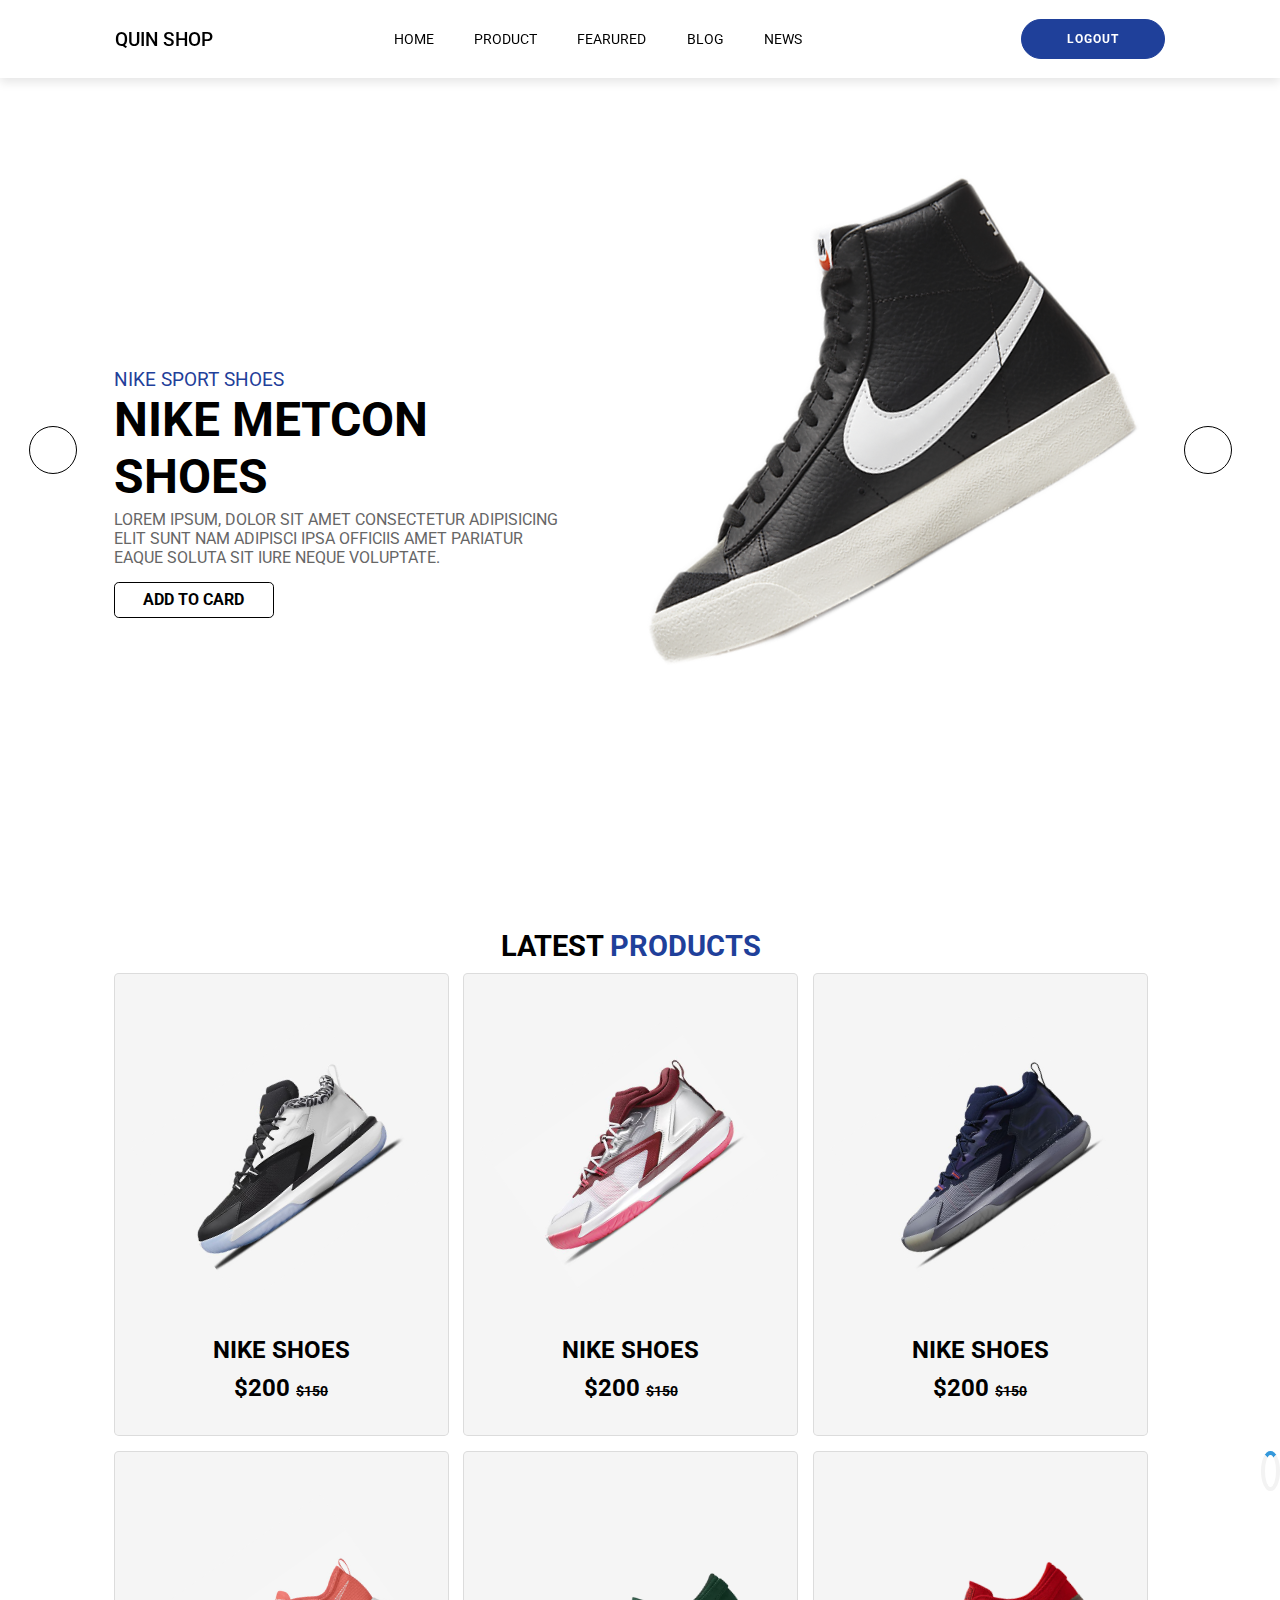
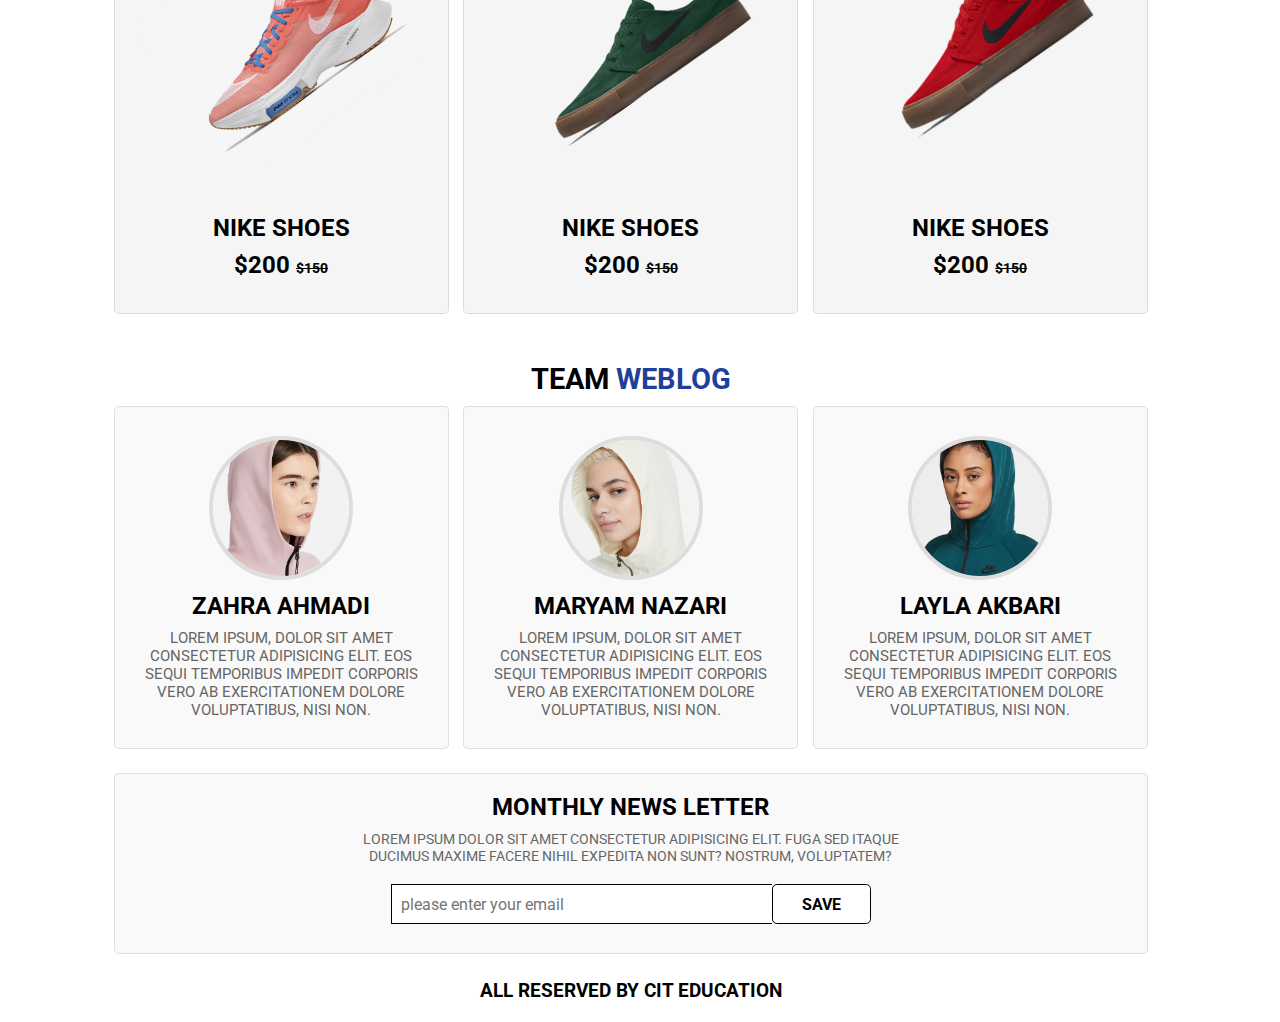
==== index.html @ 7701c4e4 "first commit js app" ====
<!DOCTYPE html>
<html lang="en">
  <head>
    <meta charset="UTF-8" />
    <meta name="viewport" content="width=device-width, initial-scale=1.0" />
    <link rel="stylesheet" href="./styles/index.css" />
    <link
      rel="stylesheet"
      href="https://cdnjs.cloudflare.com/ajax/libs/font-awesome/6.5.0/css/all.min.css"
      integrity="sha512-Avb2QiuDEEvB4bZJYdft2mNjVShBftLdPG8FJ0V7irTLQ8Uo0qcPxh4Plq7G5tGm0rU+1SPhVotteLpBERwTkw=="
      crossorigin="anonymous"
      referrerpolicy="no-referrer"
    />
    <title>Document</title>
  </head>
  <body>
    <div class="container">
      <!-- Header -->

      <header>
        <div id="menu-bar" class="fa fa-bars"></div>
        <a href="#" class="logo">QUIN SHOP</a>
        <nav class="navbar">
          <a href="#home">Home</a>
          <a href="#product">Product</a>
          <a href="#fearured">Fearured</a>
          <a href="#blog">blog</a>
          <a href="#news">news</a>
        </nav>
        <div class="user">
          <p class="username"></p>
          <button>Logout</button>
        </div>
      </header>

      <!-- Slider -->

      <section class="home" id="home">
        <div class="slide-container active">
          <div class="slide">
            <div class="content">
              <span>Nike Sport Shoes</span>
              <h3>Nike Metcon Shoes</h3>
              <p>
                Lorem ipsum, dolor sit amet consectetur adipisicing elit Sunt
                nam adipisci ipsa officiis Amet pariatur eaque soluta sit iure
                neque voluptate.
              </p>
              <a href="#" class="btn">add to card</a>
            </div>
            <div class="image">
              <img src="img/slide/1.png" class="shoe" alt="shoe" />
            </div>
          </div>
        </div>
        <div class="slide-container">
          <div class="slide">
            <div class="content">
              <span>Nike Sport Shoes</span>
              <h3>Nike Metcon Shoes</h3>
              <p>
                Lorem ipsum, dolor sit amet consectetur adipisicing elit Sunt
                nam adipisci ipsa officiis Amet pariatur eaque soluta sit iure
                neque voluptate.
              </p>
              <a href="#" class="btn">add to card</a>
            </div>
            <div class="image">
              <img src="img/slide/2.png" class="shoe" alt="shoe" />
            </div>
          </div>
        </div>
        <div class="slide-container">
          <div class="slide">
            <div class="content">
              <span>Nike Sport Shoes</span>
              <h3>Nike Metcon Shoes</h3>
              <p>
                Lorem ipsum, dolor sit amet consectetur adipisicing elit Sunt
                nam adipisci ipsa officiis Amet pariatur eaque soluta sit iure
                neque voluptate.
              </p>
              <a href="#" class="btn">add to card</a>
            </div>
            <div class="image">
              <img src="img/slide/3.png" class="shoe" alt="shoe" />
            </div>
          </div>
        </div>
        <div class="slide-container">
          <div class="slide">
            <div class="content">
              <span>Nike Sport Shoes</span>
              <h3>Nike Metcon Shoes</h3>
              <p>
                Lorem ipsum, dolor sit amet consectetur adipisicing elit Sunt
                nam adipisci ipsa officiis Amet pariatur eaque soluta sit iure
                neque voluptate.
              </p>
              <a href="#" class="btn">add to card</a>
            </div>
            <div class="image">
              <img src="img/slide/4.png" class="shoe" alt="shoe" />
            </div>
          </div>
        </div>

        <div id="prev" class="fa fa-angle-left" onclick="prev();"></div>
        <div id="next" class="fa fa-angle-right" onclick="next();"></div>
      </section>

      <!-- Product -->

      <section class="product" id="product">
        <h1 class="heading">latest <span>Products</span></h1>
        <div class="box-container">
          <div class="box">
            <div class="icons">
              <a href="#" class="fa fa-heart"></a>
              <a href="#" class="fa fa-share"></a>
              <a href="#" class="fa fa-eye"></a>
            </div>
            <div class="content">
              <img src="img/product4/1.jpg" alt="" />
              <h3>Nike Shoes</h3>
              <div class="price">$200 <span>$150</span></div>
              <div class="stars">
                <i class="fa fa-star"></i>
                <i class="fa fa-star"></i>
                <i class="fa fa-star"></i>
                <i class="fa fa-star"></i>
                <i class="fa fa-star"></i>
              </div>
            </div>
          </div>
          <div class="box">
            <div class="icons">
              <a href="#" class="fa fa-heart"></a>
              <a href="#" class="fa fa-share"></a>
              <a href="#" class="fa fa-eye"></a>
            </div>
            <div class="content">
              <img src="img/product4/2.jpg" alt="" />
              <h3>Nike Shoes</h3>
              <div class="price">$200 <span>$150</span></div>
              <div class="stars">
                <i class="fa fa-star"></i>
                <i class="fa fa-star"></i>
                <i class="fa fa-star"></i>
                <i class="fa fa-star"></i>
                <i class="fa fa-star"></i>
              </div>
            </div>
          </div>
          <div class="box">
            <div class="icons">
              <a href="#" class="fa fa-heart"></a>
              <a href="#" class="fa fa-share"></a>
              <a href="#" class="fa fa-eye"></a>
            </div>
            <div class="content">
              <img src="img/product4/3.jpg" alt="" />
              <h3>Nike Shoes</h3>
              <div class="price">$200 <span>$150</span></div>
              <div class="stars">
                <i class="fa fa-star"></i>
                <i class="fa fa-star"></i>
                <i class="fa fa-star"></i>
                <i class="fa fa-star"></i>
                <i class="fa fa-star"></i>
              </div>
            </div>
          </div>
          <div class="box">
            <div class="icons">
              <a href="#" class="fa fa-heart"></a>
              <a href="#" class="fa fa-share"></a>
              <a href="#" class="fa fa-eye"></a>
            </div>
            <div class="content">
              <img src="img/product4/5.jpg" alt="" />
              <h3>Nike Shoes</h3>
              <div class="price">$200 <span>$150</span></div>
              <div class="stars">
                <i class="fa fa-star"></i>
                <i class="fa fa-star"></i>
                <i class="fa fa-star"></i>
                <i class="fa fa-star"></i>
                <i class="fa fa-star"></i>
              </div>
            </div>
          </div>
          <div class="box">
            <div class="icons">
              <a href="#" class="fa fa-heart"></a>
              <a href="#" class="fa fa-share"></a>
              <a href="#" class="fa fa-eye"></a>
            </div>
            <div class="content">
              <img src="img/product4/7.png" alt="" />
              <h3>Nike Shoes</h3>
              <div class="price">$200 <span>$150</span></div>
              <div class="stars">
                <i class="fa fa-star"></i>
                <i class="fa fa-star"></i>
                <i class="fa fa-star"></i>
                <i class="fa fa-star"></i>
                <i class="fa fa-star"></i>
              </div>
            </div>
          </div>
          <div class="box">
            <div class="icons">
              <a href="#" class="fa fa-heart"></a>
              <a href="#" class="fa fa-share"></a>
              <a href="#" class="fa fa-eye"></a>
            </div>
            <div class="content">
              <img src="img/product4/8.png" alt="" />
              <h3>Nike Shoes</h3>
              <div class="price">$200 <span>$150</span></div>
              <div class="stars">
                <i class="fa fa-star"></i>
                <i class="fa fa-star"></i>
                <i class="fa fa-star"></i>
                <i class="fa fa-star"></i>
                <i class="fa fa-star"></i>
              </div>
            </div>
          </div>
        </div>
      </section>

      <!-- Blog -->

      <section class="blog" id="blog">
        <h1 class="heading">Team <span>Weblog</span></h1>
        <div class="box-container">
          <div class="box">
            <img src="img/team/1.png" alt="" />
            <h3>Zahra Ahmadi</h3>
            <p>
              Lorem ipsum, dolor sit amet consectetur adipisicing elit. Eos
              sequi temporibus impedit corporis vero ab exercitationem dolore
              voluptatibus, nisi non.
            </p>
            <div class="stars">
              <i class="fa fa-star"></i>
              <i class="fa fa-star"></i>
              <i class="fa fa-star"></i>
              <i class="fa fa-star"></i>
              <i class="fa fa fa-star"></i>
            </div>
          </div>
          <div class="box">
            <img src="img/team/2.png" alt="" />
            <h3>Maryam Nazari</h3>
            <p>
              Lorem ipsum, dolor sit amet consectetur adipisicing elit. Eos
              sequi temporibus impedit corporis vero ab exercitationem dolore
              voluptatibus, nisi non.
            </p>
            <div class="stars">
              <i class="fa fa-star"></i>
              <i class="fa fa-star"></i>
              <i class="fa fa-star"></i>
              <i class="fa fa-star"></i>
              <i class="fa fa fa-star-half-o"></i>
            </div>
          </div>
          <div class="box">
            <img src="img/team/3.png" alt="" />
            <h3>Layla Akbari</h3>
            <p>
              Lorem ipsum, dolor sit amet consectetur adipisicing elit. Eos
              sequi temporibus impedit corporis vero ab exercitationem dolore
              voluptatibus, nisi non.
            </p>
            <div class="stars">
              <i class="fa fa-star"></i>
              <i class="fa fa-star"></i>
              <i class="fa fa-star"></i>
              <i class="fa fa-star-o"></i>
              <i class="fa fa fa-star-half-o"></i>
            </div>
          </div>
        </div>
      </section>

      <!-- news -->

      <section class="news" id="news">
        <div class="content">
          <h3>monthly news letter</h3>
          <p>
            Lorem ipsum dolor sit amet consectetur adipisicing elit. Fuga sed
            itaque ducimus maxime facere nihil expedita non sunt? Nostrum,
            voluptatem?
          </p>
          <form action="">
            <input
              type="email"
              placeholder="please enter your email"
              class="email"
            />
            <input type="submit" value="save" class="btn" />
          </form>
        </div>
      </section>

      <!-- cridet -->

      <section class="cridet" id="cridet">
        <div class="box">
          <h3>all reserved by CIT EDUCATION</h3>
        </div>
      </section>
    </div>

    <div class="loader"></div>

    <!-- <script src="/js/index.js"></script> -->
  </body>
</html>
---- styles/index.css ----
@import url('https://fonts.googleapis.com/css2?family=Roboto:ital,wght@0,300;0,400;1,100;1,300;1,400&display=swap');

* {
    font-family: 'Roboto', sans-serif;
    margin: 0;
    padding: 0;
    box-sizing: border-box;
    outline: none;
    border: none;
    text-decoration: none;
    text-transform: uppercase;
    transition: all .2s linear;
}

html {
    font-size: 60%;
    scroll-padding-top: 6rem;
    scroll-behavior: smooth;
}

body {
    display: flex;
    justify-content: center;
    align-items: center;
}

/* Header */

header {
    position: fixed;
    top: 0;
    left: 0;
    right: 0;
    z-index: 1000;
    background: #fff;
    padding: 2rem 9%;
    display: flex;
    align-items: center;
    justify-content: space-between;
    box-shadow: 0 .5rem 1rem rgba(0, 0, 0, .1);
}

header .logo {
    font-size: 2rem;
    color: #000;
    font-weight: 500;
}

header .navbar a {
    font-size: 1.5rem;
    color: #000;
    margin: 0 2rem;
}

header .navbar a:hover {
    color: #1f409a;
}

header .icons a {
    font-size: 2rem;
    color: #000;
    margin-left: 1.5rem;
}

header .icons a:hover {
    color: #1f409a;
}

header .user {
    display: flex;
    align-items: center;
}

header .user .username {
    font-size: 1.5rem;
    color: #000;
    margin: 0 2rem;
}

header .user button {
    border-radius: 20px;
    border: 1px solid #1f409a;
    background-color: #1f409a;
    color: #FFFFFF;
    font-size: 12px;
    font-weight: bold;
    padding: 12px 45px;
    letter-spacing: 1px;
    text-transform: uppercase;
    transition: transform 80ms ease-in;
}

header .user button:hover {
    background-color: transparent;
    border-color: #1f409a;
    color: #000;
}

div#menu-bar {
    font-size: 2rem;
    padding: .5rem 1rem;
    border: .1rem solid #000;
    color: #000;
    border-radius: .3rem;
    cursor: pointer;
    display: none;
}

/*  Slider */

section {
    padding: 2rem 9%;
}

.home {
    padding: 0;
    position: relative;
}

.home .slide-container .slide {
    min-height: 100vh;
    display: flex;
    align-items: center;
    flex-wrap: wrap;
    gap: 1.5rem;
    padding: 0 9%;
    padding-top: 9rem;
}

.home .slide-container .slide .content {
    flex: 1 1 40rem;
    animation: slideContent .3s linear 1s backwards;
}

@keyframes slideContent {
    0% {
        opacity: 0;
        transform: translateX(-10rem);
    }
}

.home .slide-container .slide .image {
    flex: 1 1 50rem;
    padding-bottom: 15rem;
    position: relative;
    z-index: 0;
}

.home .slide-container .slide .image .shoe {
    width: 100%;
    transform: rotate(-10deg);
    animation: shoe .3s linear;
}

@keyframes shoe {
    0% {
        transform: rotate(0deg) scale(.5);
    }
}

.home .slide-container .slide .content span {
    font-size: 2rem;
    color: #1f409a;
}

.home .slide-container .slide .content h3 {
    font-size: 5rem;
    color: #000;
}

.home .slide-container .slide .content p {
    font-size: 1.7rem;
    color: #666;
    padding: .5rem 0;
}

.btn {
    display: inline-block;
    margin-top: 1rem;
    border-radius: .5rem;
    border: .2rem solid #000;
    font-weight: bolder;
    font-size: 1.7rem;
    color: #000;
    cursor: pointer;
    background: #fff;
    padding: .8rem 3rem;
}

.home .slide-container {
    display: none;
}

.home .slide-container.active {
    display: block;
}

.home #prev,
.home #next {
    position: absolute;
    top: 50%;
    transform: translateY(-50%);
    z-index: 100;
    height: 5rem;
    width: 5rem;
    line-height: 5.5rem;
    font-size: 2rem;
    color: #000;
    border: .2rem solid #000;
    border-radius: 50%;
    text-align: center;
    cursor: pointer;
}

.home #prev:hover,
.home #next:hover {
    color: #fff;
    background: orangered;
}

.home #prev {
    left: 3rem;
}

.home #next {
    right: 3rem;
}

/*  Product */

.heading {
    text-align: center;
    font-size: 3rem;
    padding: 10px;
    font-weight: bolder;
    text-transform: uppercase;
}

.heading span {
    color: #1f409a;
}

.product .box-container {
    display: flex;
    flex-wrap: wrap;
    gap: 1.5rem;
}

.product .box-container .box {
    border: .1rem solid rgba(0, 0, 0, .1);
    border-radius: .5rem;
    text-align: center;
    position: relative;
    overflow: hidden;
    background: #f5f5f5;
    flex: 1 1 30rem;
}

.product .box-container .content {
    padding: 1.5rem;
}

.product .box-container .box img {
    height: 20rem;
    transform: rotate(-35deg);
    margin: 8rem 2rem;
}

.product .box-container .box:hover img {
    transform: rotate(-35deg) scale(1.2);
}

.product .box-container .box .icons {
    display: flex;
    flex-flow: column;
    position: absolute;
    top: .5rem;
    left: 1rem;
}

.product .box-container .box .icons a {
    height: 4.5rem;
    width: 5rem;
    line-height: 4.5rem;
    font-size: 2rem;
    color: #000;
    border: .1rem solid #000;
    border-radius: .5rem;
    background: #fff;
    margin-top: .5rem;
}

.product .box-container .box .icons {
    display: flex;
    flex-flow: column;
    position: absolute;
    top: .5rem;
    left: -10rem;
}

.product .box-container .box:hover .icons {
    left: 1rem;
}

.product .box-container .box .icons a:hover {
    color: orangered;
    color: #fff;
}

.product .box-container .box .content h3 {
    color: #000;
    font-size: 2.5rem;
}

.product .box-container .box .content .price {
    color: #000;
    font-size: 2.5rem;
    font-weight: bolder;
    padding: 1rem 0;
}

.product .box-container .box .content .price span {
    color: #000;
    font-size: 1.5rem;
    text-decoration: line-through;
}

.product .box-container .box .content .stars {
    padding-bottom: 1rem;
}

.product .box-container .box .content .stars i {
    font-size: 1.7rem;
    color: #1f409a;
}

/* blog */

.featured .row {
    display: flex;
    flex-wrap: wrap;
    gap: 1.5rem;
    border: .1rem solid rgba(0, 0, 0, .1);
    border-radius: .5rem;
    background: #f9f9f9;
    padding: 2rem;
    align-items: center;
    margin: 1.5rem 0;
}

.featured .row .content {
    flex: 1 1 40rem;
}

.featured .row .image-container {
    display: flex;
    gap: 1.5rem;
    align-items: center;
    flex: 1 1 50rem;
}

.featured .row .image-container .small-image {
    width: 20%;
}

.featured .row .image-container .big-image {
    width: 80%;
    padding: 1rem;
}

.featured .row .image-container .small-image img {
    width: 100%;
    padding: 1rem;
    border: .1rem solid rgba(0, 0, 0, .1);
    cursor: pointer;
}

.featured .row .image-container .small-image img:hover {
    background: #ccc;
}

.featured .row .image-container .big-image img {
    width: 100%;
}

.featured .row .image-container .big-image img:hover {
    transform: scale(1.05);
}

.featured .row .content h3 {
    font-size: 2.5rem;
    color: #000;
}

.featured .row .content .stars i {
    font-size: 1.7rem;
    color: orange;
    padding: .5rem 0;
}

.featured .row .content p {
    font-size: 1.5rem;
    color: #666;
    padding: 1rem 0;
}

.featured .row .content .price {
    font-size: 2.5rem;
    color: #000;
    font-weight: bolder;
}

.featured .row .content .price span {
    font-size: 1.5rem;
    color: orange;
    text-decoration: line-through;
}

.blog .box-container {
    display: flex;
    flex-wrap: wrap;
    gap: 1.5rem;
}

.blog .box-container .box {
    flex: 1 1 30rem;
    text-align: center;
    border: .1rem solid rgba(0, 0, 0, .1);
    border-radius: .5rem;
    background: #f9f9f9;
    padding: 2rem;
}

.blog .box-container .box img {
    border-radius: 50%;
    object-fit: cover;
    height: 15rem;
    width: 15rem;
    margin: 1rem 0;
    border: 4px solid #ddd;
}

.blog .box-container .box img:hover {
    transform: scale(1.2);
}

.blog .box-container .box h3 {
    font-size: 2.5rem;
    color: #000;
}

.blog .box-container .box p {
    font-size: 1.6rem;
    color: #666;
    padding: 1rem 0;
}

.blog .box-container .box .stars i {
    color: #1f409a;
    font-size: 2rem;
}

/* news  */

.news {
    padding-top: .5rem;
    padding-bottom: .5rem;
}

.news .content {
    text-align: center;
    border: .1rem solid rgba(0, 0, 0, .1);
    border-radius: .5rem;
    background: #f9f9f9;
    padding: 2rem;
}

.news .content h3 {
    font-size: 2.5rem;
    color: #000;
}

.news .content p {
    font-size: 1.5rem;
    color: #666;
    margin: 1rem auto;
    max-width: 60rem;
}

.news .content form {
    margin: 1rem auto;
    max-width: 50rem;
    display: flex;
}

.news .content form .email {
    width: 100%;
    font-size: 1.7rem;
    text-transform: none;
    color: #333;
    padding: 1rem;
    border: .2rem solid #000;
    border-right: none;
    margin-top: 1rem;
}

.news .content form .btn {
    border-radius: none;
}

/*  cridet  */

.cridet .box {
    padding: .1rem;
    text-align: center;
}

.cridet .box h3 {
    font-size: 2rem;
}

/* Responsive  */

@media (max-width:920px) {
    header #menu-bar {
        display: block;
    }

    header .navbar {
        position: absolute;
        top: 100%;
        left: -120%;
        width: 100%;
        background: #eee;
        border-top: .1rem solid rgba(0, 0, 0, .1);
    }

    header .navbar a {
        font-size: 2rem;
        background: #fff;
        border: .1rem solid #000;
        border-radius: .5rem;
        padding: 1rem;
        margin: 1rem;
        display: block;
        text-align: center;
    }

    header .user .username {
        display: none;
    }

    header .user button {
        padding: 8px 30px
    }

    header .navbar.active {
        left: 0;
    }
}

/* loader */

.loader {
    border: 4px solid #f3f3f3;
    border-radius: 50%;
    border-top: 4px solid #3498db;
    width: 40px;
    height: 40px;
    animation: spin 2s linear infinite;
    margin-top: 25%;
}

@keyframes spin {
    0% {
        transform: rotate(0deg);
    }

    100% {
        transform: rotate(360deg);
    }
}
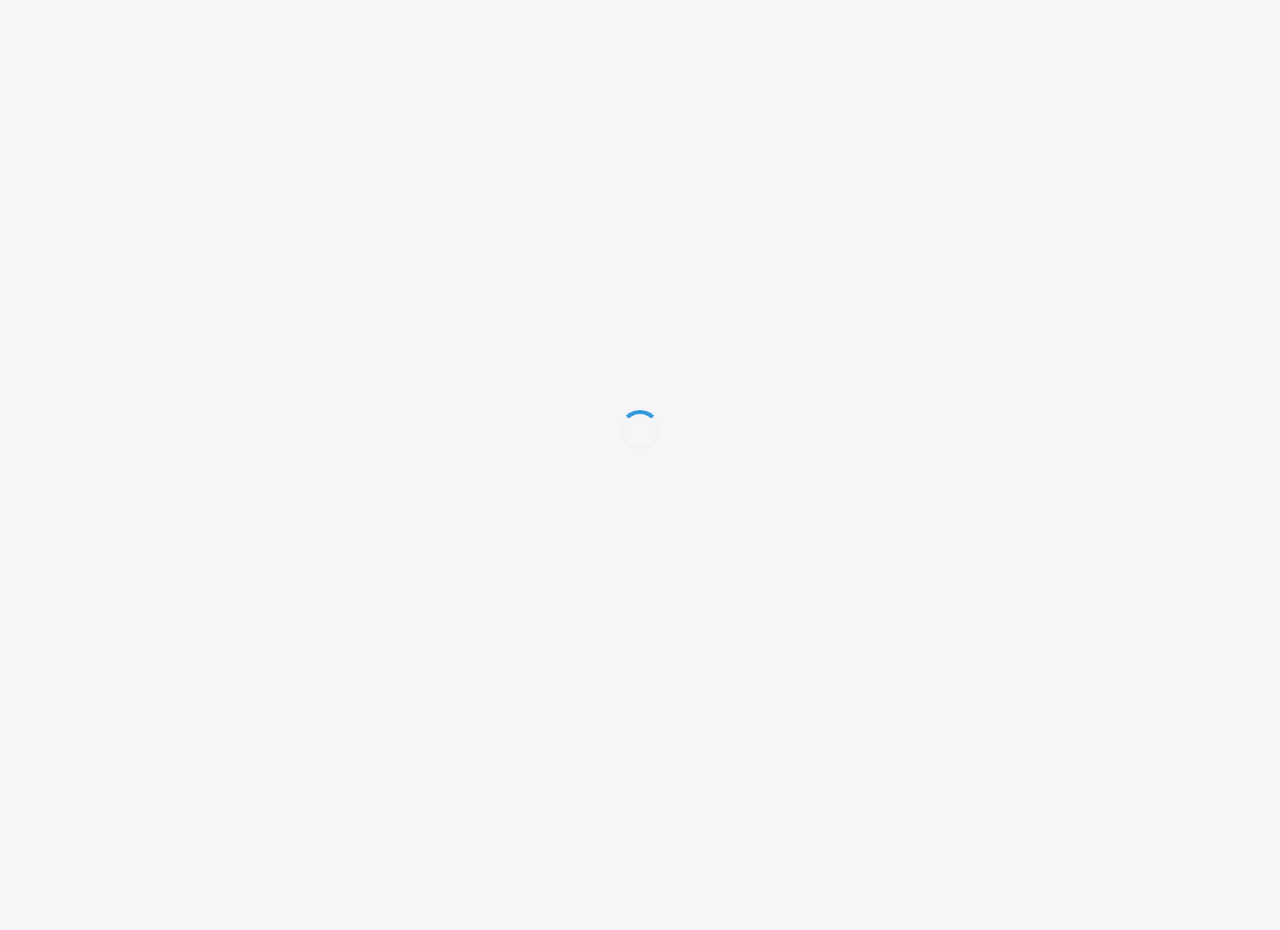
==== commit 0c20beaa: "multi user register" ====
--- a/index.html
+++ b/index.html
@@ -318,7 +318,6 @@
     </div>
 
     <div class="loader"></div>
-
-    <!-- <script src="/js/index.js"></script> -->
+    <script src="./Js/index.js"></script>
   </body>
 </html>
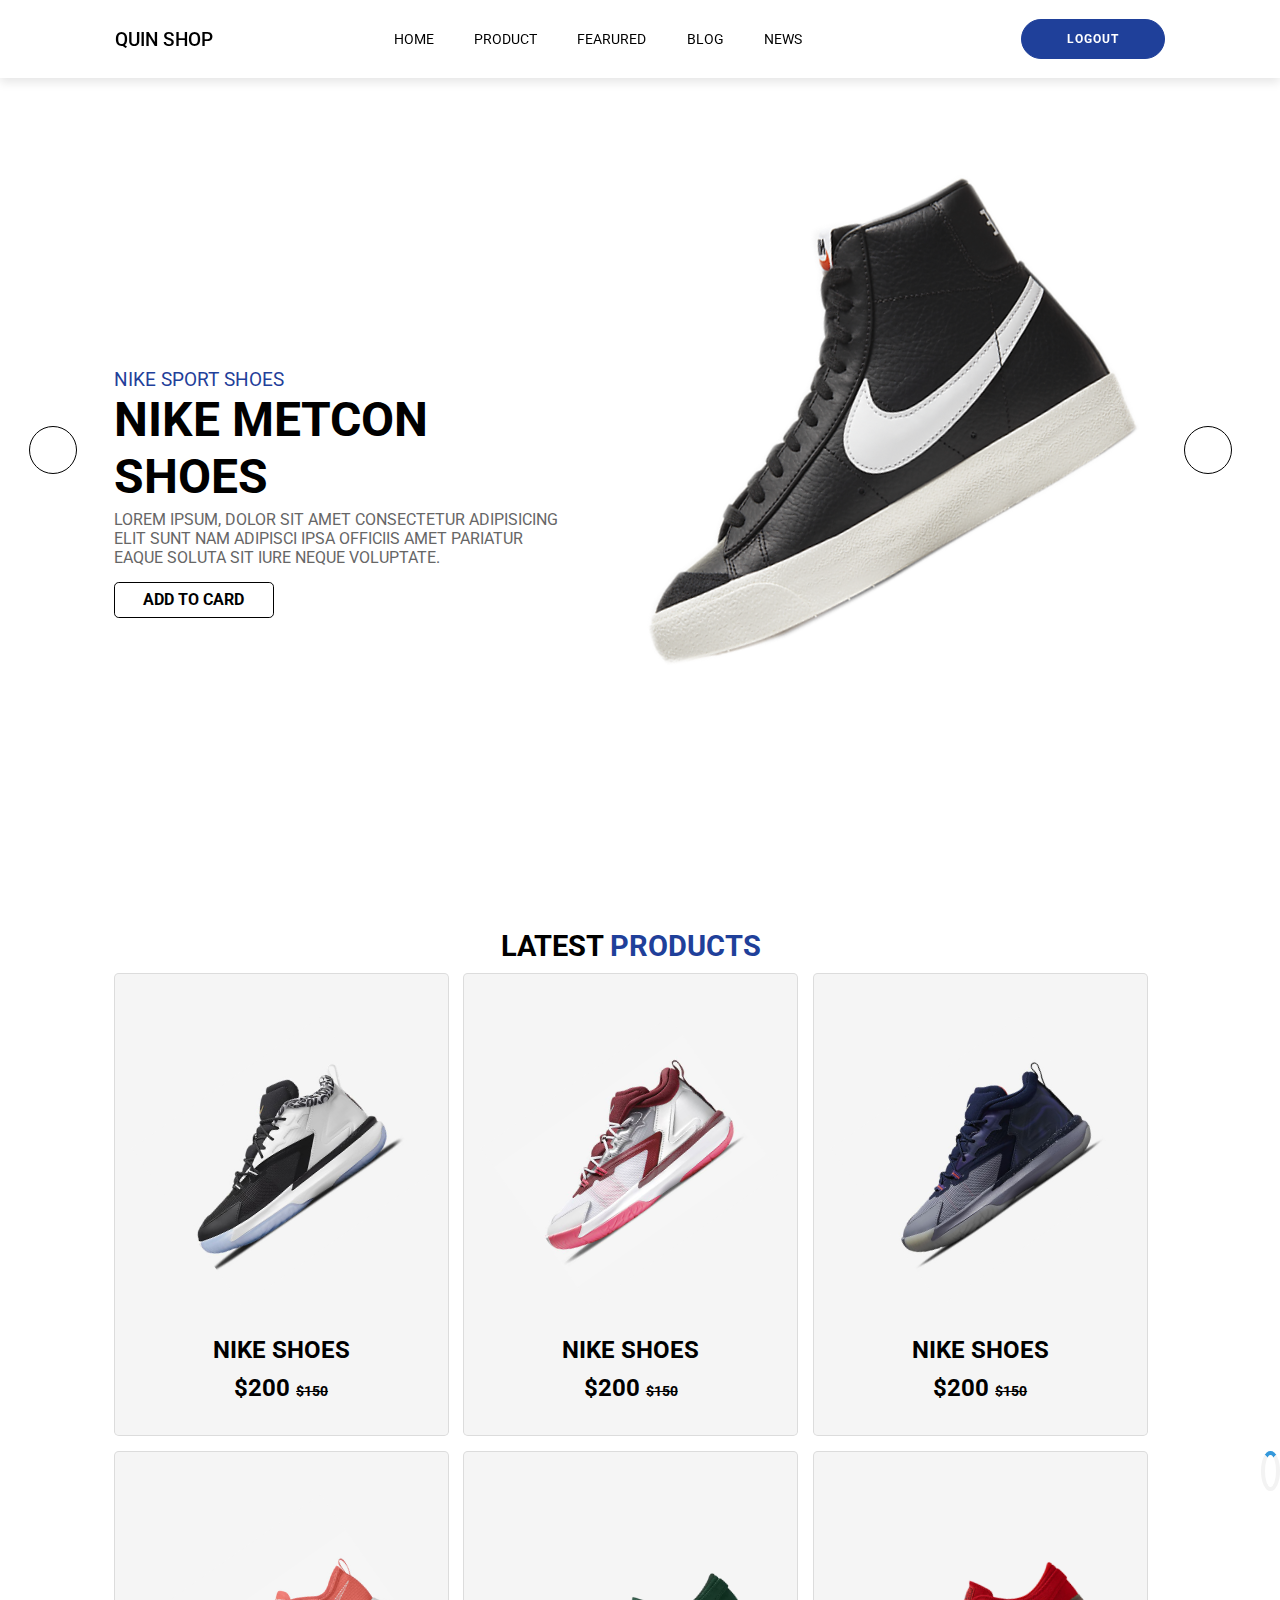
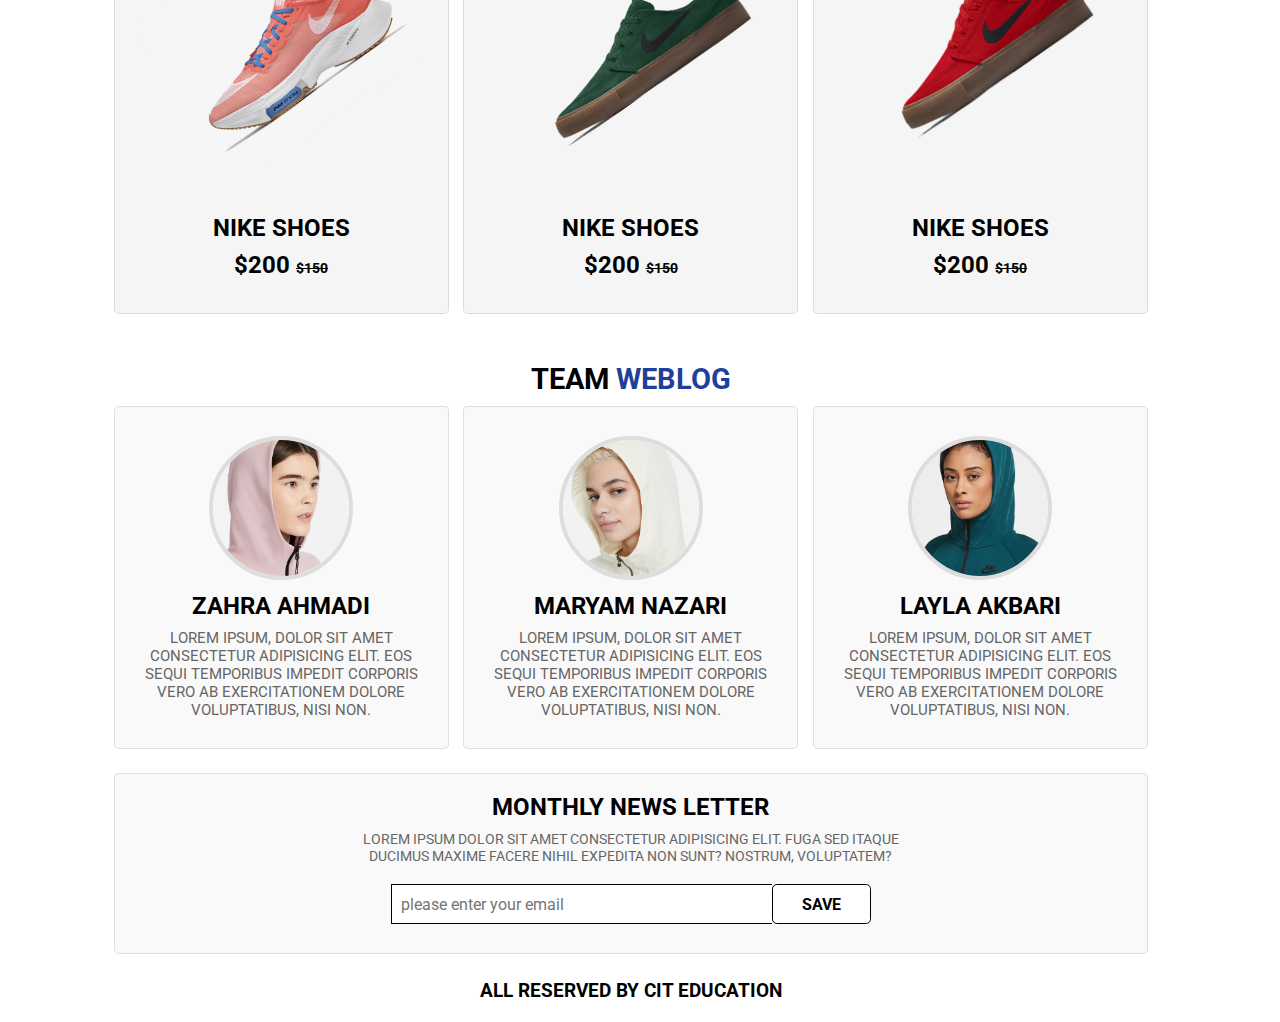
==== commit e39932c6: "slides and menu-bar" ====
--- a/index.html
+++ b/index.html
@@ -105,8 +105,8 @@
           </div>
         </div>
 
-        <div id="prev" class="fa fa-angle-left" onclick="prev();"></div>
-        <div id="next" class="fa fa-angle-right" onclick="next();"></div>
+        <div id="prev" class="fa fa-angle-left"></div>
+        <div id="next" class="fa fa-angle-right"></div>
       </section>
 
       <!-- Product -->
--- a/styles/index.css
+++ b/styles/index.css
@@ -1,582 +1,583 @@
-@import url('https://fonts.googleapis.com/css2?family=Roboto:ital,wght@0,300;0,400;1,100;1,300;1,400&display=swap');
+@import url("https://fonts.googleapis.com/css2?family=Roboto:ital,wght@0,300;0,400;1,100;1,300;1,400&display=swap");
 
 * {
-    font-family: 'Roboto', sans-serif;
-    margin: 0;
-    padding: 0;
-    box-sizing: border-box;
-    outline: none;
-    border: none;
-    text-decoration: none;
-    text-transform: uppercase;
-    transition: all .2s linear;
+  font-family: "Roboto", sans-serif;
+  margin: 0;
+  padding: 0;
+  box-sizing: border-box;
+  outline: none;
+  border: none;
+  text-decoration: none;
+  text-transform: uppercase;
+  transition: all 0.2s linear;
 }
 
 html {
-    font-size: 60%;
-    scroll-padding-top: 6rem;
-    scroll-behavior: smooth;
+  font-size: 60%;
+  scroll-padding-top: 6rem;
+  scroll-behavior: smooth;
 }
 
 body {
-    display: flex;
-    justify-content: center;
-    align-items: center;
+  display: flex;
+  justify-content: center;
+  align-items: center;
 }
 
 /* Header */
 
 header {
-    position: fixed;
-    top: 0;
-    left: 0;
-    right: 0;
-    z-index: 1000;
-    background: #fff;
-    padding: 2rem 9%;
-    display: flex;
-    align-items: center;
-    justify-content: space-between;
-    box-shadow: 0 .5rem 1rem rgba(0, 0, 0, .1);
+  position: fixed;
+  top: 0;
+  left: 0;
+  right: 0;
+  z-index: 1000;
+  background: #fff;
+  padding: 2rem 9%;
+  display: flex;
+  align-items: center;
+  justify-content: space-between;
+  box-shadow: 0 0.5rem 1rem rgba(0, 0, 0, 0.1);
 }
 
 header .logo {
-    font-size: 2rem;
-    color: #000;
-    font-weight: 500;
+  font-size: 2rem;
+  color: #000;
+  font-weight: 500;
 }
 
 header .navbar a {
-    font-size: 1.5rem;
-    color: #000;
-    margin: 0 2rem;
+  font-size: 1.5rem;
+  color: #000;
+  margin: 0 2rem;
 }
 
 header .navbar a:hover {
-    color: #1f409a;
+  color: #1f409a;
 }
 
 header .icons a {
-    font-size: 2rem;
-    color: #000;
-    margin-left: 1.5rem;
+  font-size: 2rem;
+  color: #000;
+  margin-left: 1.5rem;
 }
 
 header .icons a:hover {
-    color: #1f409a;
+  color: #1f409a;
 }
 
 header .user {
-    display: flex;
-    align-items: center;
+  display: flex;
+  align-items: center;
 }
 
 header .user .username {
-    font-size: 1.5rem;
-    color: #000;
-    margin: 0 2rem;
+  font-size: 1.5rem;
+  color: #000;
+  margin: 0 2rem;
 }
 
 header .user button {
-    border-radius: 20px;
-    border: 1px solid #1f409a;
-    background-color: #1f409a;
-    color: #FFFFFF;
-    font-size: 12px;
-    font-weight: bold;
-    padding: 12px 45px;
-    letter-spacing: 1px;
-    text-transform: uppercase;
-    transition: transform 80ms ease-in;
+  border-radius: 20px;
+  border: 1px solid #1f409a;
+  background-color: #1f409a;
+  color: #ffffff;
+  font-size: 12px;
+  font-weight: bold;
+  padding: 12px 45px;
+  letter-spacing: 1px;
+  text-transform: uppercase;
+  transition: transform 80ms ease-in;
 }
 
 header .user button:hover {
-    background-color: transparent;
-    border-color: #1f409a;
-    color: #000;
+  background-color: transparent;
+  border-color: #1f409a;
+  color: #000;
 }
 
 div#menu-bar {
-    font-size: 2rem;
-    padding: .5rem 1rem;
-    border: .1rem solid #000;
-    color: #000;
-    border-radius: .3rem;
-    cursor: pointer;
-    display: none;
+  font-size: 2rem;
+  padding: 0.5rem 1rem;
+  border: 0.1rem solid #000;
+  color: #000;
+  border-radius: 0.3rem;
+  cursor: pointer;
+  display: none;
 }
 
 /*  Slider */
 
 section {
-    padding: 2rem 9%;
+  padding: 2rem 9%;
 }
 
 .home {
-    padding: 0;
-    position: relative;
+  padding: 0;
+  position: relative;
 }
 
 .home .slide-container .slide {
-    min-height: 100vh;
-    display: flex;
-    align-items: center;
-    flex-wrap: wrap;
-    gap: 1.5rem;
-    padding: 0 9%;
-    padding-top: 9rem;
+  min-height: 100vh;
+  display: flex;
+  align-items: center;
+  flex-wrap: wrap;
+  gap: 1.5rem;
+  padding: 0 9%;
+  padding-top: 9rem;
 }
 
 .home .slide-container .slide .content {
-    flex: 1 1 40rem;
-    animation: slideContent .3s linear 1s backwards;
+  flex: 1 1 40rem;
+  animation: slideContent 0.3s linear 1s backwards;
 }
 
 @keyframes slideContent {
-    0% {
-        opacity: 0;
-        transform: translateX(-10rem);
-    }
+  0% {
+    opacity: 0;
+    transform: translateX(-10rem);
+  }
 }
 
 .home .slide-container .slide .image {
-    flex: 1 1 50rem;
-    padding-bottom: 15rem;
-    position: relative;
-    z-index: 0;
+  flex: 1 1 50rem;
+  padding-bottom: 15rem;
+  position: relative;
+  z-index: 0;
 }
 
 .home .slide-container .slide .image .shoe {
-    width: 100%;
-    transform: rotate(-10deg);
-    animation: shoe .3s linear;
+  width: 100%;
+  transform: rotate(-10deg);
+  animation: shoe 0.3s linear;
 }
 
 @keyframes shoe {
-    0% {
-        transform: rotate(0deg) scale(.5);
-    }
+  0% {
+    transform: rotate(0deg) scale(0.5);
+  }
 }
 
 .home .slide-container .slide .content span {
-    font-size: 2rem;
-    color: #1f409a;
+  font-size: 2rem;
+  color: #1f409a;
 }
 
 .home .slide-container .slide .content h3 {
-    font-size: 5rem;
-    color: #000;
+  font-size: 5rem;
+  color: #000;
 }
 
 .home .slide-container .slide .content p {
-    font-size: 1.7rem;
-    color: #666;
-    padding: .5rem 0;
+  font-size: 1.7rem;
+  color: #666;
+  padding: 0.5rem 0;
 }
 
 .btn {
-    display: inline-block;
-    margin-top: 1rem;
-    border-radius: .5rem;
-    border: .2rem solid #000;
-    font-weight: bolder;
-    font-size: 1.7rem;
-    color: #000;
-    cursor: pointer;
-    background: #fff;
-    padding: .8rem 3rem;
+  display: inline-block;
+  margin-top: 1rem;
+  border-radius: 0.5rem;
+  border: 0.2rem solid #000;
+  font-weight: bolder;
+  font-size: 1.7rem;
+  color: #000;
+  cursor: pointer;
+  background: #fff;
+  padding: 0.8rem 3rem;
 }
 
 .home .slide-container {
-    display: none;
+  display: none;
 }
 
 .home .slide-container.active {
-    display: block;
+  display: block;
 }
 
 .home #prev,
 .home #next {
-    position: absolute;
-    top: 50%;
-    transform: translateY(-50%);
-    z-index: 100;
-    height: 5rem;
-    width: 5rem;
-    line-height: 5.5rem;
-    font-size: 2rem;
-    color: #000;
-    border: .2rem solid #000;
-    border-radius: 50%;
-    text-align: center;
-    cursor: pointer;
+  position: absolute;
+  top: 50%;
+  transform: translateY(-50%);
+  z-index: 100;
+  height: 5rem;
+  width: 5rem;
+  line-height: 5.5rem;
+  font-size: 2rem;
+  color: #000;
+  border: 0.2rem solid #000;
+  border-radius: 50%;
+  text-align: center;
+  cursor: pointer;
 }
 
 .home #prev:hover,
 .home #next:hover {
-    color: #fff;
-    background: orangered;
+  color: #fff;
+  background: orangered;
 }
 
 .home #prev {
-    left: 3rem;
+  left: 3rem;
 }
 
 .home #next {
-    right: 3rem;
+  right: 3rem;
 }
 
 /*  Product */
 
 .heading {
+  text-align: center;
+  font-size: 3rem;
+  padding: 10px;
+  font-weight: bolder;
+  text-transform: uppercase;
+}
+
+.heading span {
+  color: #1f409a;
+}
+
+.product .box-container {
+  display: flex;
+  flex-wrap: wrap;
+  gap: 1.5rem;
+}
+
+.product .box-container .box {
+  border: 0.1rem solid rgba(0, 0, 0, 0.1);
+  border-radius: 0.5rem;
+  text-align: center;
+  position: relative;
+  overflow: hidden;
+  background: #f5f5f5;
+  flex: 1 1 30rem;
+}
+
+.product .box-container .content {
+  padding: 1.5rem;
+}
+
+.product .box-container .box img {
+  height: 20rem;
+  transform: rotate(-35deg);
+  margin: 8rem 2rem;
+}
+
+.product .box-container .box:hover img {
+  transform: rotate(-35deg) scale(1.2);
+}
+
+.product .box-container .box .icons {
+  display: flex;
+  flex-flow: column;
+  position: absolute;
+  top: 0.5rem;
+  left: 1rem;
+}
+
+.product .box-container .box .icons a {
+  height: 4.5rem;
+  width: 5rem;
+  line-height: 4.5rem;
+  font-size: 2rem;
+  color: #000;
+  border: 0.1rem solid #000;
+  border-radius: 0.5rem;
+  background: #fff;
+  margin-top: 0.5rem;
+}
+
+.product .box-container .box .icons {
+  display: flex;
+  flex-flow: column;
+  position: absolute;
+  top: 0.5rem;
+  left: -10rem;
+}
+
+.product .box-container .box:hover .icons {
+  left: 1rem;
+  z-index: 2;
+}
+
+.product .box-container .box .icons a:hover {
+  color: orangered;
+  color: #fff;
+}
+
+.product .box-container .box .content h3 {
+  color: #000;
+  font-size: 2.5rem;
+}
+
+.product .box-container .box .content .price {
+  color: #000;
+  font-size: 2.5rem;
+  font-weight: bolder;
+  padding: 1rem 0;
+}
+
+.product .box-container .box .content .price span {
+  color: #000;
+  font-size: 1.5rem;
+  text-decoration: line-through;
+}
+
+.product .box-container .box .content .stars {
+  padding-bottom: 1rem;
+}
+
+.product .box-container .box .content .stars i {
+  font-size: 1.7rem;
+  color: #1f409a;
+}
+
+/* blog */
+
+.featured .row {
+  display: flex;
+  flex-wrap: wrap;
+  gap: 1.5rem;
+  border: 0.1rem solid rgba(0, 0, 0, 0.1);
+  border-radius: 0.5rem;
+  background: #f9f9f9;
+  padding: 2rem;
+  align-items: center;
+  margin: 1.5rem 0;
+}
+
+.featured .row .content {
+  flex: 1 1 40rem;
+}
+
+.featured .row .image-container {
+  display: flex;
+  gap: 1.5rem;
+  align-items: center;
+  flex: 1 1 50rem;
+}
+
+.featured .row .image-container .small-image {
+  width: 20%;
+}
+
+.featured .row .image-container .big-image {
+  width: 80%;
+  padding: 1rem;
+}
+
+.featured .row .image-container .small-image img {
+  width: 100%;
+  padding: 1rem;
+  border: 0.1rem solid rgba(0, 0, 0, 0.1);
+  cursor: pointer;
+}
+
+.featured .row .image-container .small-image img:hover {
+  background: #ccc;
+}
+
+.featured .row .image-container .big-image img {
+  width: 100%;
+}
+
+.featured .row .image-container .big-image img:hover {
+  transform: scale(1.05);
+}
+
+.featured .row .content h3 {
+  font-size: 2.5rem;
+  color: #000;
+}
+
+.featured .row .content .stars i {
+  font-size: 1.7rem;
+  color: orange;
+  padding: 0.5rem 0;
+}
+
+.featured .row .content p {
+  font-size: 1.5rem;
+  color: #666;
+  padding: 1rem 0;
+}
+
+.featured .row .content .price {
+  font-size: 2.5rem;
+  color: #000;
+  font-weight: bolder;
+}
+
+.featured .row .content .price span {
+  font-size: 1.5rem;
+  color: orange;
+  text-decoration: line-through;
+}
+
+.blog .box-container {
+  display: flex;
+  flex-wrap: wrap;
+  gap: 1.5rem;
+}
+
+.blog .box-container .box {
+  flex: 1 1 30rem;
+  text-align: center;
+  border: 0.1rem solid rgba(0, 0, 0, 0.1);
+  border-radius: 0.5rem;
+  background: #f9f9f9;
+  padding: 2rem;
+}
+
+.blog .box-container .box img {
+  border-radius: 50%;
+  object-fit: cover;
+  height: 15rem;
+  width: 15rem;
+  margin: 1rem 0;
+  border: 4px solid #ddd;
+}
+
+.blog .box-container .box img:hover {
+  transform: scale(1.2);
+}
+
+.blog .box-container .box h3 {
+  font-size: 2.5rem;
+  color: #000;
+}
+
+.blog .box-container .box p {
+  font-size: 1.6rem;
+  color: #666;
+  padding: 1rem 0;
+}
+
+.blog .box-container .box .stars i {
+  color: #1f409a;
+  font-size: 2rem;
+}
+
+/* news  */
+
+.news {
+  padding-top: 0.5rem;
+  padding-bottom: 0.5rem;
+}
+
+.news .content {
+  text-align: center;
+  border: 0.1rem solid rgba(0, 0, 0, 0.1);
+  border-radius: 0.5rem;
+  background: #f9f9f9;
+  padding: 2rem;
+}
+
+.news .content h3 {
+  font-size: 2.5rem;
+  color: #000;
+}
+
+.news .content p {
+  font-size: 1.5rem;
+  color: #666;
+  margin: 1rem auto;
+  max-width: 60rem;
+}
+
+.news .content form {
+  margin: 1rem auto;
+  max-width: 50rem;
+  display: flex;
+}
+
+.news .content form .email {
+  width: 100%;
+  font-size: 1.7rem;
+  text-transform: none;
+  color: #333;
+  padding: 1rem;
+  border: 0.2rem solid #000;
+  border-right: none;
+  margin-top: 1rem;
+}
+
+.news .content form .btn {
+  border-radius: none;
+}
+
+/*  cridet  */
+
+.cridet .box {
+  padding: 0.1rem;
+  text-align: center;
+}
+
+.cridet .box h3 {
+  font-size: 2rem;
+}
+
+/* Responsive  */
+
+@media (max-width: 920px) {
+  header #menu-bar {
+    display: block;
+  }
+
+  header .navbar {
+    position: absolute;
+    top: 100%;
+    left: -120%;
+    width: 100%;
+    background: #eee;
+    border-top: 0.1rem solid rgba(0, 0, 0, 0.1);
+  }
+
+  header .navbar a {
+    font-size: 2rem;
+    background: #fff;
+    border: 0.1rem solid #000;
+    border-radius: 0.5rem;
+    padding: 1rem;
+    margin: 1rem;
+    display: block;
     text-align: center;
-    font-size: 3rem;
-    padding: 10px;
-    font-weight: bolder;
-    text-transform: uppercase;
-}
-
-.heading span {
-    color: #1f409a;
-}
-
-.product .box-container {
-    display: flex;
-    flex-wrap: wrap;
-    gap: 1.5rem;
-}
-
-.product .box-container .box {
-    border: .1rem solid rgba(0, 0, 0, .1);
-    border-radius: .5rem;
-    text-align: center;
-    position: relative;
-    overflow: hidden;
-    background: #f5f5f5;
-    flex: 1 1 30rem;
-}
-
-.product .box-container .content {
-    padding: 1.5rem;
-}
-
-.product .box-container .box img {
-    height: 20rem;
-    transform: rotate(-35deg);
-    margin: 8rem 2rem;
-}
-
-.product .box-container .box:hover img {
-    transform: rotate(-35deg) scale(1.2);
-}
-
-.product .box-container .box .icons {
-    display: flex;
-    flex-flow: column;
-    position: absolute;
-    top: .5rem;
-    left: 1rem;
-}
-
-.product .box-container .box .icons a {
-    height: 4.5rem;
-    width: 5rem;
-    line-height: 4.5rem;
-    font-size: 2rem;
-    color: #000;
-    border: .1rem solid #000;
-    border-radius: .5rem;
-    background: #fff;
-    margin-top: .5rem;
-}
-
-.product .box-container .box .icons {
-    display: flex;
-    flex-flow: column;
-    position: absolute;
-    top: .5rem;
-    left: -10rem;
-}
-
-.product .box-container .box:hover .icons {
-    left: 1rem;
-}
-
-.product .box-container .box .icons a:hover {
-    color: orangered;
-    color: #fff;
-}
-
-.product .box-container .box .content h3 {
-    color: #000;
-    font-size: 2.5rem;
-}
-
-.product .box-container .box .content .price {
-    color: #000;
-    font-size: 2.5rem;
-    font-weight: bolder;
-    padding: 1rem 0;
-}
-
-.product .box-container .box .content .price span {
-    color: #000;
-    font-size: 1.5rem;
-    text-decoration: line-through;
-}
-
-.product .box-container .box .content .stars {
-    padding-bottom: 1rem;
-}
-
-.product .box-container .box .content .stars i {
-    font-size: 1.7rem;
-    color: #1f409a;
-}
-
-/* blog */
-
-.featured .row {
-    display: flex;
-    flex-wrap: wrap;
-    gap: 1.5rem;
-    border: .1rem solid rgba(0, 0, 0, .1);
-    border-radius: .5rem;
-    background: #f9f9f9;
-    padding: 2rem;
-    align-items: center;
-    margin: 1.5rem 0;
-}
-
-.featured .row .content {
-    flex: 1 1 40rem;
-}
-
-.featured .row .image-container {
-    display: flex;
-    gap: 1.5rem;
-    align-items: center;
-    flex: 1 1 50rem;
-}
-
-.featured .row .image-container .small-image {
-    width: 20%;
-}
-
-.featured .row .image-container .big-image {
-    width: 80%;
-    padding: 1rem;
-}
-
-.featured .row .image-container .small-image img {
-    width: 100%;
-    padding: 1rem;
-    border: .1rem solid rgba(0, 0, 0, .1);
-    cursor: pointer;
-}
-
-.featured .row .image-container .small-image img:hover {
-    background: #ccc;
-}
-
-.featured .row .image-container .big-image img {
-    width: 100%;
-}
-
-.featured .row .image-container .big-image img:hover {
-    transform: scale(1.05);
-}
-
-.featured .row .content h3 {
-    font-size: 2.5rem;
-    color: #000;
-}
-
-.featured .row .content .stars i {
-    font-size: 1.7rem;
-    color: orange;
-    padding: .5rem 0;
-}
-
-.featured .row .content p {
-    font-size: 1.5rem;
-    color: #666;
-    padding: 1rem 0;
-}
-
-.featured .row .content .price {
-    font-size: 2.5rem;
-    color: #000;
-    font-weight: bolder;
-}
-
-.featured .row .content .price span {
-    font-size: 1.5rem;
-    color: orange;
-    text-decoration: line-through;
-}
-
-.blog .box-container {
-    display: flex;
-    flex-wrap: wrap;
-    gap: 1.5rem;
-}
-
-.blog .box-container .box {
-    flex: 1 1 30rem;
-    text-align: center;
-    border: .1rem solid rgba(0, 0, 0, .1);
-    border-radius: .5rem;
-    background: #f9f9f9;
-    padding: 2rem;
-}
-
-.blog .box-container .box img {
-    border-radius: 50%;
-    object-fit: cover;
-    height: 15rem;
-    width: 15rem;
-    margin: 1rem 0;
-    border: 4px solid #ddd;
-}
-
-.blog .box-container .box img:hover {
-    transform: scale(1.2);
-}
-
-.blog .box-container .box h3 {
-    font-size: 2.5rem;
-    color: #000;
-}
-
-.blog .box-container .box p {
-    font-size: 1.6rem;
-    color: #666;
-    padding: 1rem 0;
-}
-
-.blog .box-container .box .stars i {
-    color: #1f409a;
-    font-size: 2rem;
-}
-
-/* news  */
-
-.news {
-    padding-top: .5rem;
-    padding-bottom: .5rem;
-}
-
-.news .content {
-    text-align: center;
-    border: .1rem solid rgba(0, 0, 0, .1);
-    border-radius: .5rem;
-    background: #f9f9f9;
-    padding: 2rem;
-}
-
-.news .content h3 {
-    font-size: 2.5rem;
-    color: #000;
-}
-
-.news .content p {
-    font-size: 1.5rem;
-    color: #666;
-    margin: 1rem auto;
-    max-width: 60rem;
-}
-
-.news .content form {
-    margin: 1rem auto;
-    max-width: 50rem;
-    display: flex;
-}
-
-.news .content form .email {
-    width: 100%;
-    font-size: 1.7rem;
-    text-transform: none;
-    color: #333;
-    padding: 1rem;
-    border: .2rem solid #000;
-    border-right: none;
-    margin-top: 1rem;
-}
-
-.news .content form .btn {
-    border-radius: none;
-}
-
-/*  cridet  */
-
-.cridet .box {
-    padding: .1rem;
-    text-align: center;
-}
-
-.cridet .box h3 {
-    font-size: 2rem;
-}
-
-/* Responsive  */
-
-@media (max-width:920px) {
-    header #menu-bar {
-        display: block;
-    }
-
-    header .navbar {
-        position: absolute;
-        top: 100%;
-        left: -120%;
-        width: 100%;
-        background: #eee;
-        border-top: .1rem solid rgba(0, 0, 0, .1);
-    }
-
-    header .navbar a {
-        font-size: 2rem;
-        background: #fff;
-        border: .1rem solid #000;
-        border-radius: .5rem;
-        padding: 1rem;
-        margin: 1rem;
-        display: block;
-        text-align: center;
-    }
-
-    header .user .username {
-        display: none;
-    }
-
-    header .user button {
-        padding: 8px 30px
-    }
-
-    header .navbar.active {
-        left: 0;
-    }
+  }
+
+  header .user .username {
+    display: none;
+  }
+
+  header .user button {
+    padding: 8px 30px;
+  }
+
+  header .navbar.active {
+    left: 0;
+  }
 }
 
 /* loader */
 
 .loader {
-    border: 4px solid #f3f3f3;
-    border-radius: 50%;
-    border-top: 4px solid #3498db;
-    width: 40px;
-    height: 40px;
-    animation: spin 2s linear infinite;
-    margin-top: 25%;
+  border: 4px solid #f3f3f3;
+  border-radius: 50%;
+  border-top: 4px solid #3498db;
+  width: 40px;
+  height: 40px;
+  animation: spin 2s linear infinite;
+  margin-top: 25%;
 }
 
 @keyframes spin {
-    0% {
-        transform: rotate(0deg);
-    }
-
-    100% {
-        transform: rotate(360deg);
-    }
-}+  0% {
+    transform: rotate(0deg);
+  }
+
+  100% {
+    transform: rotate(360deg);
+  }
+}
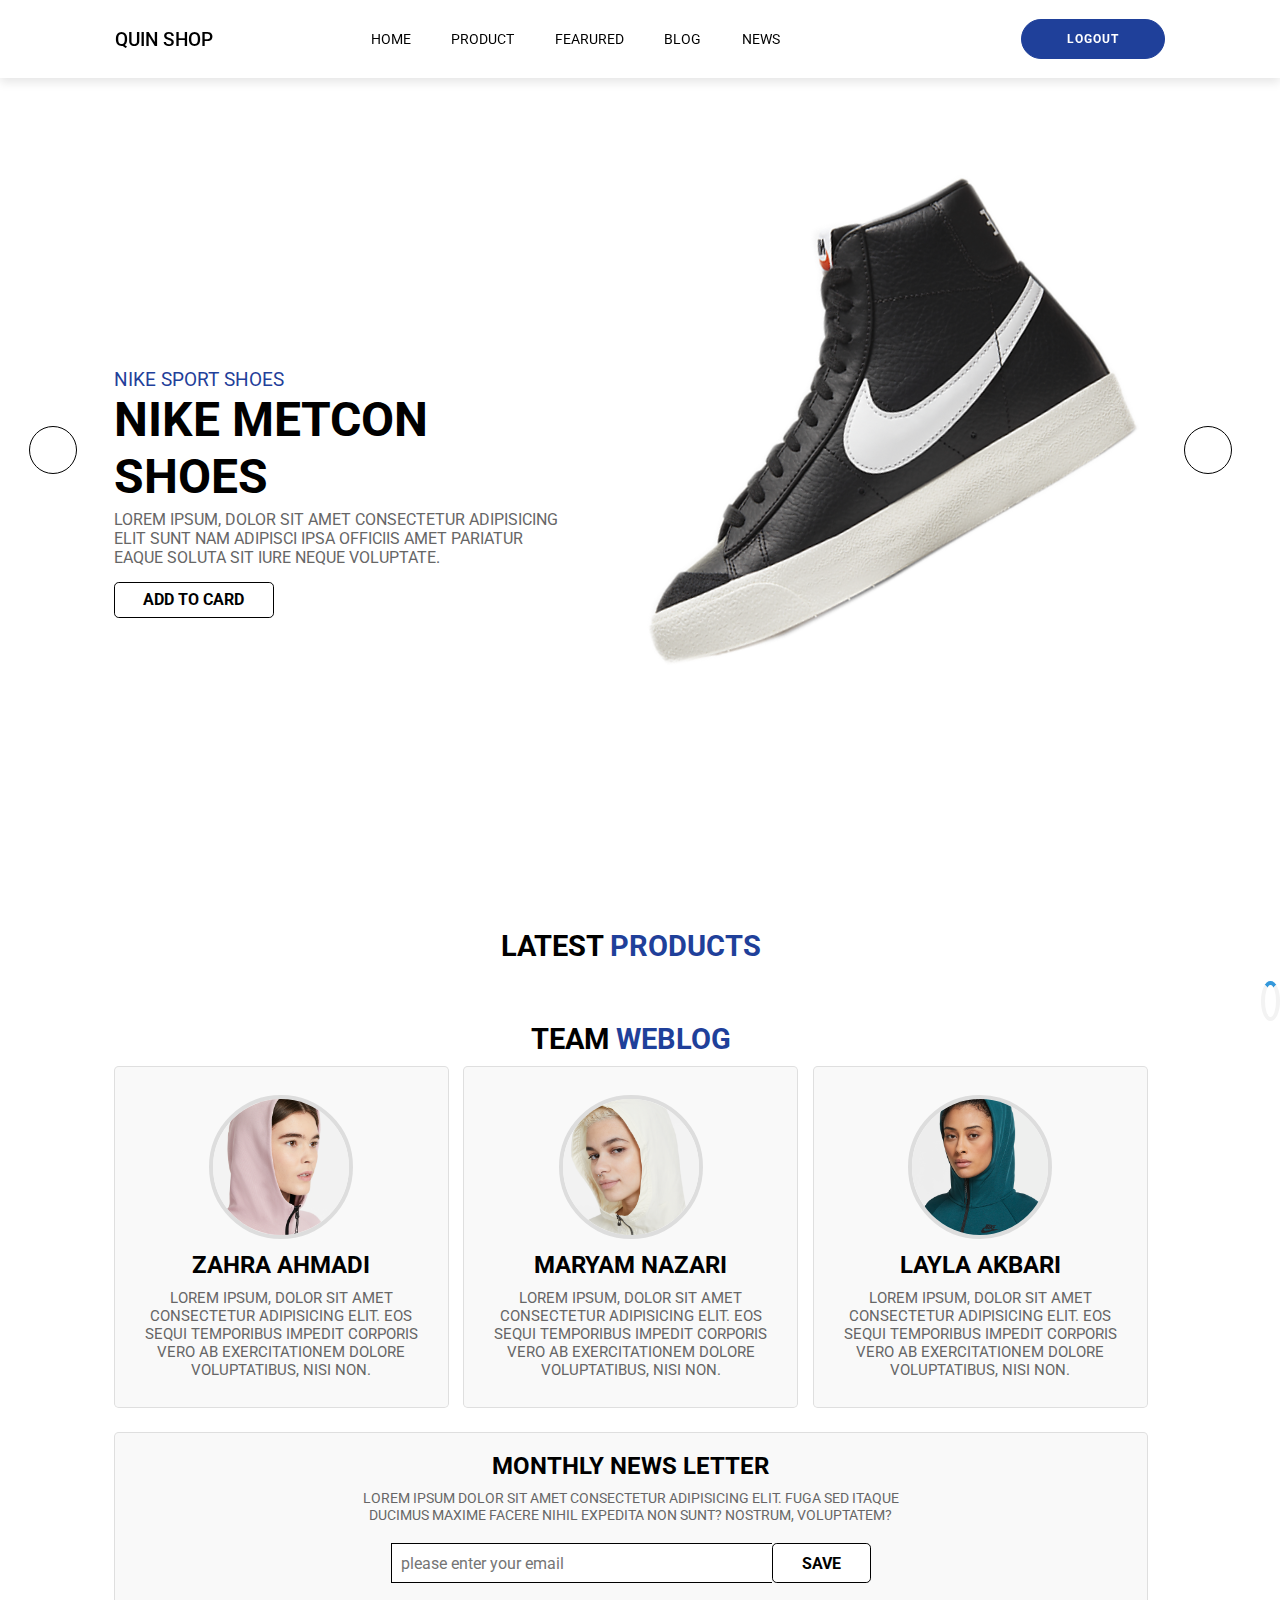
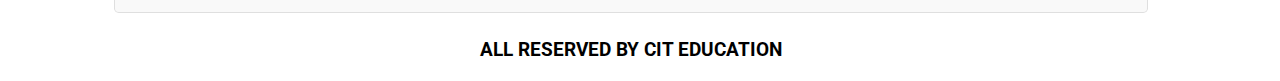
==== commit 1638caee: "fetch api product" ====
--- a/index.html
+++ b/index.html
@@ -12,6 +12,7 @@
       referrerpolicy="no-referrer"
     />
     <title>Document</title>
+    <script></script>
   </head>
   <body>
     <div class="container">
@@ -29,6 +30,9 @@
         </nav>
         <div class="user">
           <p class="username"></p>
+          <button class="cart-product">
+            <i class="fa-solid fa-cart-shopping" style="width: 25px"></i>
+          </button>
           <button>Logout</button>
         </div>
       </header>
@@ -113,122 +117,7 @@
 
       <section class="product" id="product">
         <h1 class="heading">latest <span>Products</span></h1>
-        <div class="box-container">
-          <div class="box">
-            <div class="icons">
-              <a href="#" class="fa fa-heart"></a>
-              <a href="#" class="fa fa-share"></a>
-              <a href="#" class="fa fa-eye"></a>
-            </div>
-            <div class="content">
-              <img src="img/product4/1.jpg" alt="" />
-              <h3>Nike Shoes</h3>
-              <div class="price">$200 <span>$150</span></div>
-              <div class="stars">
-                <i class="fa fa-star"></i>
-                <i class="fa fa-star"></i>
-                <i class="fa fa-star"></i>
-                <i class="fa fa-star"></i>
-                <i class="fa fa-star"></i>
-              </div>
-            </div>
-          </div>
-          <div class="box">
-            <div class="icons">
-              <a href="#" class="fa fa-heart"></a>
-              <a href="#" class="fa fa-share"></a>
-              <a href="#" class="fa fa-eye"></a>
-            </div>
-            <div class="content">
-              <img src="img/product4/2.jpg" alt="" />
-              <h3>Nike Shoes</h3>
-              <div class="price">$200 <span>$150</span></div>
-              <div class="stars">
-                <i class="fa fa-star"></i>
-                <i class="fa fa-star"></i>
-                <i class="fa fa-star"></i>
-                <i class="fa fa-star"></i>
-                <i class="fa fa-star"></i>
-              </div>
-            </div>
-          </div>
-          <div class="box">
-            <div class="icons">
-              <a href="#" class="fa fa-heart"></a>
-              <a href="#" class="fa fa-share"></a>
-              <a href="#" class="fa fa-eye"></a>
-            </div>
-            <div class="content">
-              <img src="img/product4/3.jpg" alt="" />
-              <h3>Nike Shoes</h3>
-              <div class="price">$200 <span>$150</span></div>
-              <div class="stars">
-                <i class="fa fa-star"></i>
-                <i class="fa fa-star"></i>
-                <i class="fa fa-star"></i>
-                <i class="fa fa-star"></i>
-                <i class="fa fa-star"></i>
-              </div>
-            </div>
-          </div>
-          <div class="box">
-            <div class="icons">
-              <a href="#" class="fa fa-heart"></a>
-              <a href="#" class="fa fa-share"></a>
-              <a href="#" class="fa fa-eye"></a>
-            </div>
-            <div class="content">
-              <img src="img/product4/5.jpg" alt="" />
-              <h3>Nike Shoes</h3>
-              <div class="price">$200 <span>$150</span></div>
-              <div class="stars">
-                <i class="fa fa-star"></i>
-                <i class="fa fa-star"></i>
-                <i class="fa fa-star"></i>
-                <i class="fa fa-star"></i>
-                <i class="fa fa-star"></i>
-              </div>
-            </div>
-          </div>
-          <div class="box">
-            <div class="icons">
-              <a href="#" class="fa fa-heart"></a>
-              <a href="#" class="fa fa-share"></a>
-              <a href="#" class="fa fa-eye"></a>
-            </div>
-            <div class="content">
-              <img src="img/product4/7.png" alt="" />
-              <h3>Nike Shoes</h3>
-              <div class="price">$200 <span>$150</span></div>
-              <div class="stars">
-                <i class="fa fa-star"></i>
-                <i class="fa fa-star"></i>
-                <i class="fa fa-star"></i>
-                <i class="fa fa-star"></i>
-                <i class="fa fa-star"></i>
-              </div>
-            </div>
-          </div>
-          <div class="box">
-            <div class="icons">
-              <a href="#" class="fa fa-heart"></a>
-              <a href="#" class="fa fa-share"></a>
-              <a href="#" class="fa fa-eye"></a>
-            </div>
-            <div class="content">
-              <img src="img/product4/8.png" alt="" />
-              <h3>Nike Shoes</h3>
-              <div class="price">$200 <span>$150</span></div>
-              <div class="stars">
-                <i class="fa fa-star"></i>
-                <i class="fa fa-star"></i>
-                <i class="fa fa-star"></i>
-                <i class="fa fa-star"></i>
-                <i class="fa fa-star"></i>
-              </div>
-            </div>
-          </div>
-        </div>
+        <div class="box-container"></div>
       </section>
 
       <!-- Blog -->
--- a/styles/index.css
+++ b/styles/index.css
@@ -76,7 +76,15 @@
   color: #000;
   margin: 0 2rem;
 }
-
+header .user button.cart-product {
+  border-radius: none;
+  border: none;
+  background-color: white;
+  width: 40px;
+  font-size: 25px;
+  color: black;
+  padding: 12px 45px 12px 0;
+}
 header .user button {
   border-radius: 20px;
   border: 1px solid #1f409a;
@@ -550,7 +558,6 @@
   header .user .username {
     display: none;
   }
-
   header .user button {
     padding: 8px 30px;
   }
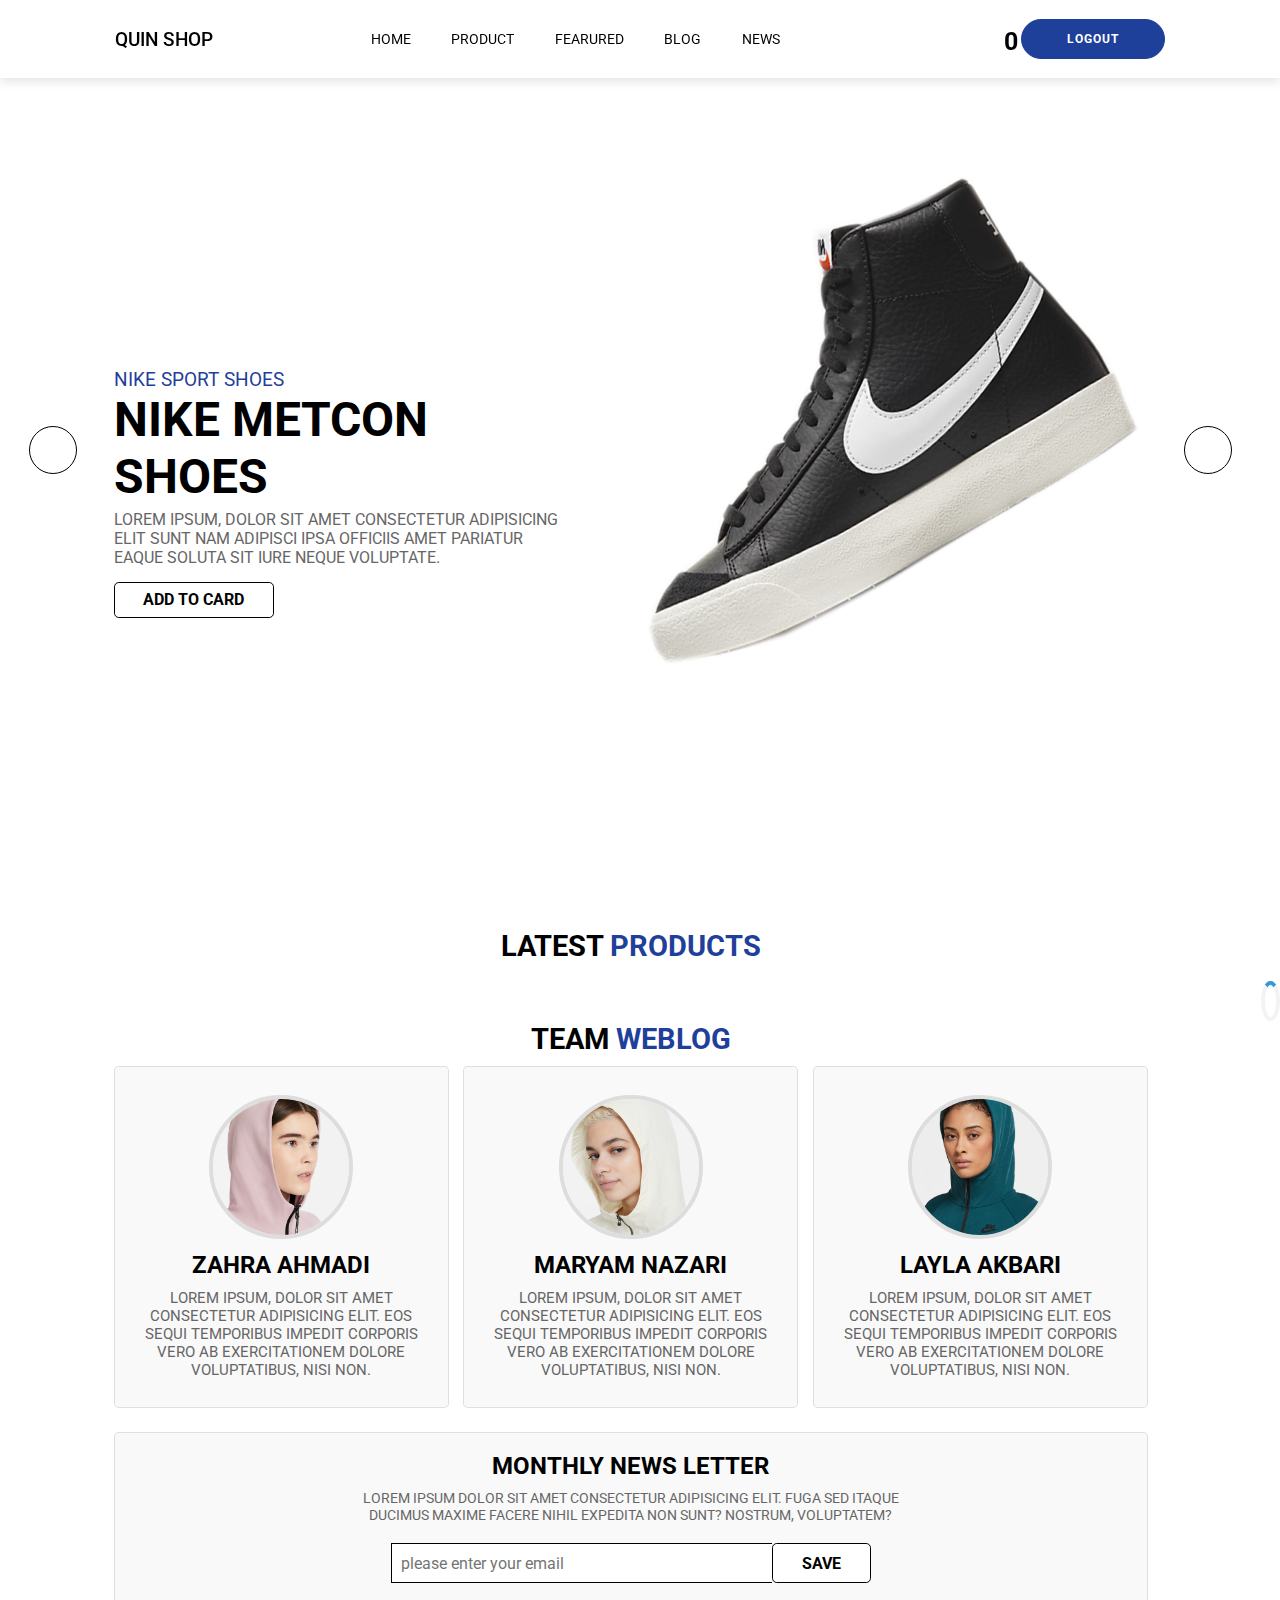
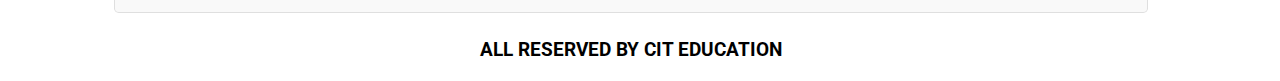
==== commit 1116bae8: "add cart product" ====
--- a/index.html
+++ b/index.html
@@ -11,7 +11,7 @@
       crossorigin="anonymous"
       referrerpolicy="no-referrer"
     />
-    <title>Document</title>
+    <title>Shop Cart</title>
     <script></script>
   </head>
   <body>
@@ -31,9 +31,10 @@
         <div class="user">
           <p class="username"></p>
           <button class="cart-product">
-            <i class="fa-solid fa-cart-shopping" style="width: 25px"></i>
+            <i class="fa-solid fa-cart-shopping"></i>
+            <p id="count"></p>
           </button>
-          <button>Logout</button>
+          <button class="logout">Logout</button>
         </div>
       </header>
 
@@ -208,5 +209,6 @@
 
     <div class="loader"></div>
     <script src="./Js/index.js"></script>
+    <script src="./Js/cart.js"></script>
   </body>
 </html>
--- a/styles/index.css
+++ b/styles/index.css
@@ -69,6 +69,7 @@
 header .user {
   display: flex;
   align-items: center;
+  position: relative;
 }
 
 header .user .username {
@@ -84,6 +85,12 @@
   font-size: 25px;
   color: black;
   padding: 12px 45px 12px 0;
+  position: relative;
+}
+#count {
+  position: absolute;
+  top: 0;
+  right: 2px;
 }
 header .user button {
   border-radius: 20px;
@@ -113,7 +120,10 @@
   cursor: pointer;
   display: none;
 }
-
+.cart-detail {
+  margin: 100px;
+  width: 1024px;
+}
 /*  Slider */
 
 section {
